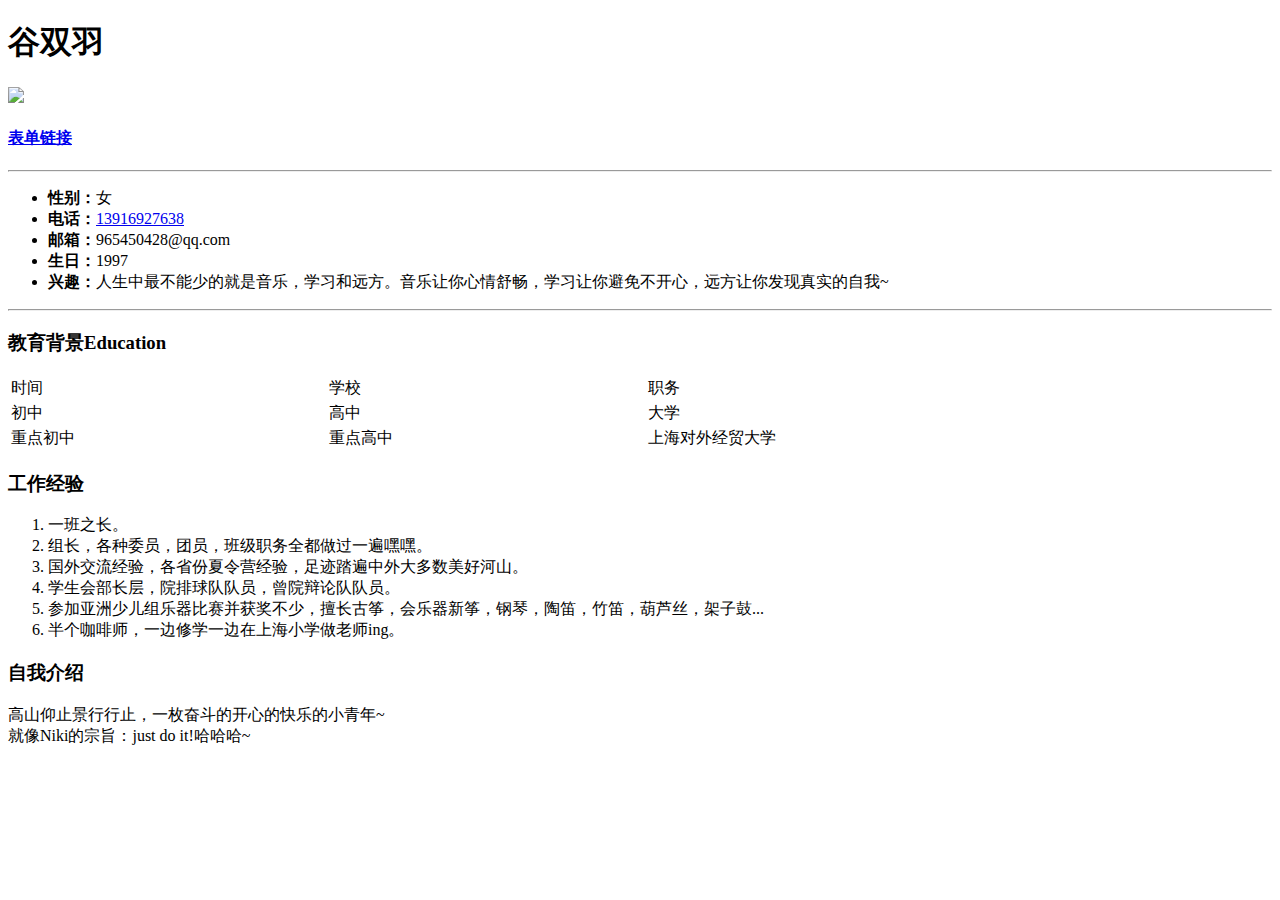
==== index.html @ 41a1b0f8 "index.html" ====
<!DOCTYPE html>
<html lang="en">

<head>
    <meta charset="UTF-8">
    <meta name="viewport" content="width=device-width, initial-scale=1.0">
    <meta http-equiv="X-UA-Compatible" content="ie=edge">
    <title>小羽同学的第一份简历</title>
</head>

<body>
    <h1>谷双羽</h1>
    <img src="self.jpg" width="200px">
    <h4><a href="form.html">表单链接</a></h4>
    <hr>
    <ul>
        <li>
            <b>性别：</b>女
        </li>
        <li>
            <b>电话：</b><a href="http://www.baidu.com" target="_blank">13916927638</a>
        </li>
        <li>
            <b>邮箱：</b>965450428@qq.com
        </li>
        <li>
            <b>生日：</b>1997
        </li>
        <li>
            <b>兴趣：</b>人生中最不能少的就是音乐，学习和远方。音乐让你心情舒畅，学习让你避免不开心，远方让你发现真实的自我~
        </li>
    </ul>
    <hr>
    <h3>教育背景Education</h3>
    <table style="width:100%">
        <tr>
            <td>时间</td>
            <td>学校</td>
            <td>职务</td>
        </tr>
        <tr>
            <td>初中</td>
            <td>高中</td>
            <td>大学</td>
        </tr>
        <tr>
            <td>重点初中</td>
            <td>重点高中</td>
            <td>上海对外经贸大学</td>
        </tr>
    </table>
    <h3>工作经验</h3>
    <ol>
        <li>一班之长。</li>
        <li>组长，各种委员，团员，班级职务全都做过一遍嘿嘿。</li>
        <li>国外交流经验，各省份夏令营经验，足迹踏遍中外大多数美好河山。</li>
        <li>学生会部长层，院排球队队员，曾院辩论队队员。</li>
        <li>参加亚洲少儿组乐器比赛并获奖不少，擅长古筝，会乐器新筝，钢琴，陶笛，竹笛，葫芦丝，架子鼓...</li>
        <li>半个咖啡师，一边修学一边在上海小学做老师ing。</li>
    </ol>
    <h3>自我介绍</h3>
    <p>高山仰止景行行止，一枚奋斗的开心的快乐的小青年~<br>就像Niki的宗旨：just do it!哈哈哈~</p>
</body>

</html>
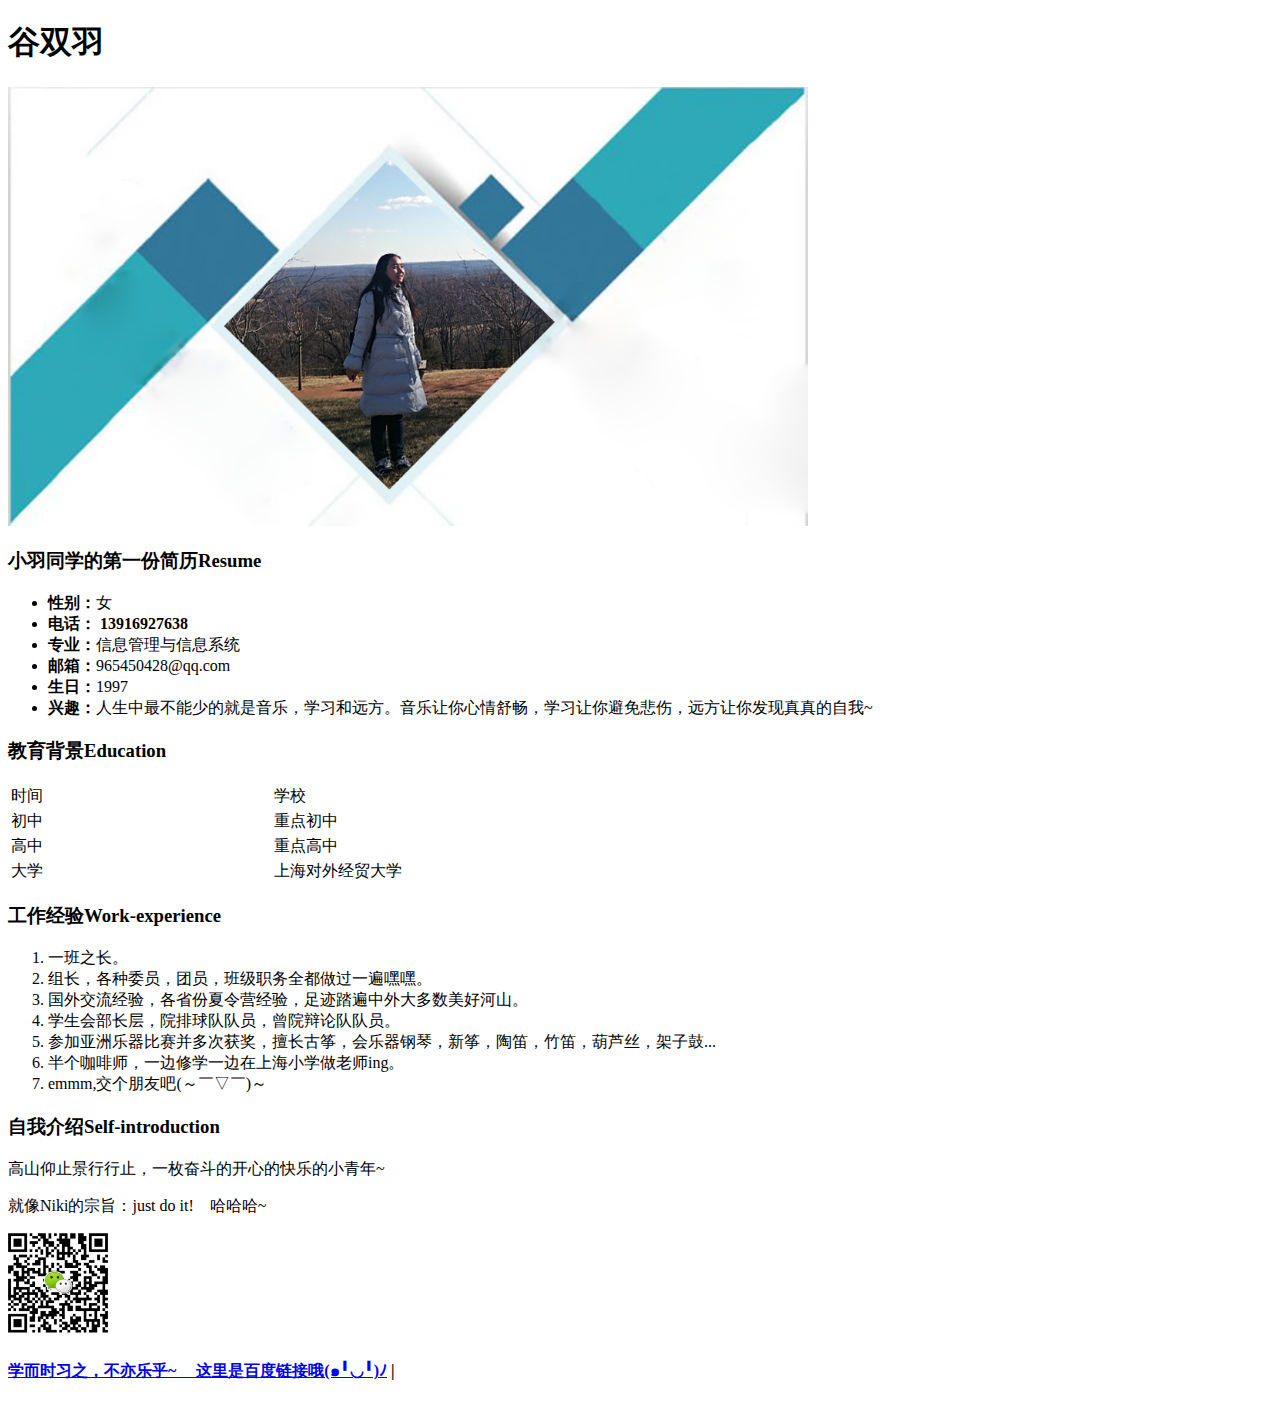
==== commit 11d67cc0: "first简历" ====
--- a/index.html
+++ b/index.html
@@ -5,61 +5,84 @@
     <meta charset="UTF-8">
     <meta name="viewport" content="width=device-width, initial-scale=1.0">
     <meta http-equiv="X-UA-Compatible" content="ie=edge">
-    <title>小羽同学的第一份简历</title>
+    <title>谷双羽</title>
+    <link rel="stylesheet" href="style.css">
 </head>
 
 <body>
-    <h1>谷双羽</h1>
-    <img src="self.jpg" width="200px">
-    <h4><a href="form.html">表单链接</a></h4>
-    <hr>
-    <ul>
-        <li>
-            <b>性别：</b>女
-        </li>
-        <li>
-            <b>电话：</b><a href="http://www.baidu.com" target="_blank">13916927638</a>
-        </li>
-        <li>
-            <b>邮箱：</b>965450428@qq.com
-        </li>
-        <li>
-            <b>生日：</b>1997
-        </li>
-        <li>
-            <b>兴趣：</b>人生中最不能少的就是音乐，学习和远方。音乐让你心情舒畅，学习让你避免不开心，远方让你发现真实的自我~
-        </li>
-    </ul>
-    <hr>
-    <h3>教育背景Education</h3>
-    <table style="width:100%">
-        <tr>
-            <td>时间</td>
-            <td>学校</td>
-            <td>职务</td>
-        </tr>
-        <tr>
-            <td>初中</td>
-            <td>高中</td>
-            <td>大学</td>
-        </tr>
-        <tr>
-            <td>重点初中</td>
-            <td>重点高中</td>
-            <td>上海对外经贸大学</td>
-        </tr>
-    </table>
-    <h3>工作经验</h3>
-    <ol>
-        <li>一班之长。</li>
-        <li>组长，各种委员，团员，班级职务全都做过一遍嘿嘿。</li>
-        <li>国外交流经验，各省份夏令营经验，足迹踏遍中外大多数美好河山。</li>
-        <li>学生会部长层，院排球队队员，曾院辩论队队员。</li>
-        <li>参加亚洲少儿组乐器比赛并获奖不少，擅长古筝，会乐器新筝，钢琴，陶笛，竹笛，葫芦丝，架子鼓...</li>
-        <li>半个咖啡师，一边修学一边在上海小学做老师ing。</li>
-    </ol>
-    <h3>自我介绍</h3>
-    <p>高山仰止景行行止，一枚奋斗的开心的快乐的小青年~<br>就像Niki的宗旨：just do it!哈哈哈~</p>
+    <div class="container">
+            <h1>谷双羽</h1>
+        <div class="dt">
+            <img src="myself.png" width="800px">
+        </div>
+        <h3>小羽同学的第一份简历Resume</h3>
+        <ul>
+            <li>
+                <b>性别：</b>女
+            </li>
+            <li>
+                <b>电话：</b>
+                <b>13916927638</b>
+            </li>
+            <li>
+                <b>专业：</b>信息管理与信息系统
+            </li>
+            <li>
+                <b>邮箱：</b>965450428@qq.com
+            </li>
+            <li>
+                <b>生日：</b>1997
+            </li>
+            </li>
+            <li>
+                <b>兴趣：</b>人生中最不能少的就是音乐，学习和远方。音乐让你心情舒畅，学习让你避免悲伤，远方让你发现真真的自我~
+            </li>
+        </ul>
+
+        <h3>教育背景Education</h3>
+        <table style="width:100%">
+            <tr>
+                <td>时间</td>
+                <td>学校</td>
+            </tr>
+            <tr>
+                <td>初中</td>
+                <td>重点初中</td>
+            </tr>
+            <tr>
+                <td>高中</td>
+                <td>重点高中</td>
+            </tr>
+            <tr>
+                <td>大学</td>
+                <td>上海对外经贸大学</td>
+            </tr>
+        </table>
+
+
+        <h3>工作经验Work-experience</h3>
+        <ol>
+            <li>一班之长。</li>
+            <li>组长，各种委员，团员，班级职务全都做过一遍嘿嘿。</li>
+            <li>国外交流经验，各省份夏令营经验，足迹踏遍中外大多数美好河山。</li>
+            <li>学生会部长层，院排球队队员，曾院辩论队队员。</li>
+            <li>参加亚洲乐器比赛并多次获奖，擅长古筝，会乐器钢琴，新筝，陶笛，竹笛，葫芦丝，架子鼓...</li>
+            <li>半个咖啡师，一边修学一边在上海小学做老师ing。</li>
+            <li>emmm,交个朋友吧(～￣▽￣)～ </li>
+        </ol>
+        <h3>自我介绍Self-introduction</h3>
+        <p>高山仰止景行行止，一枚奋斗的开心的快乐的小青年~</p>
+        <p>就像Niki的宗旨：just do it!　哈哈哈~</p>
+
+        <div class="dt">
+            <img src="mywechat.jpg" width="100px">
+
+            <h4>
+                <a href="www.baidu.com">学而时习之，不亦乐乎~　 这里是百度链接哦(๑╹◡╹)ﾉ</a> |
+            </h4>
+        </div>
+
+    </div>
 </body>
 
 </html>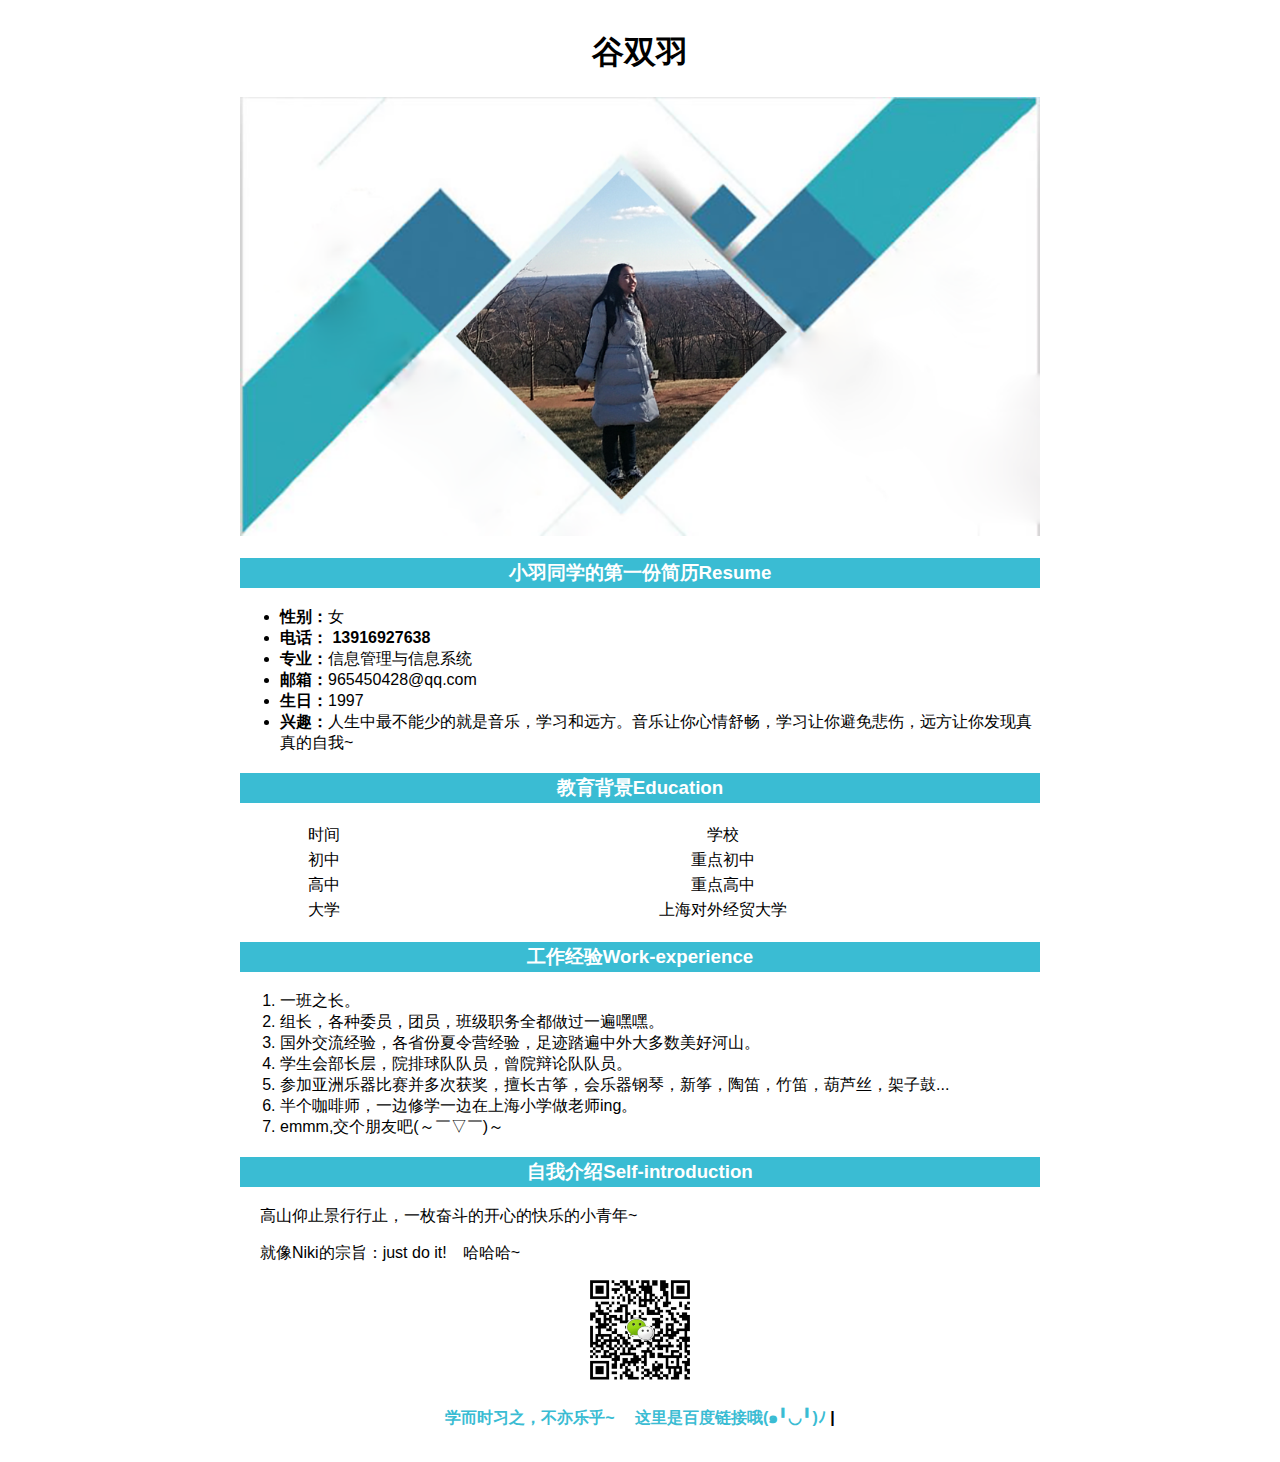
==== commit e262f739: "index.html" ====
--- a/index.html
+++ b/index.html
@@ -78,7 +78,7 @@
             <img src="mywechat.jpg" width="100px">
 
             <h4>
-                <a href="www.baidu.com">学而时习之，不亦乐乎~　 这里是百度链接哦(๑╹◡╹)ﾉ</a> |
+                <a href="https://www.baidu.com">学而时习之，不亦乐乎~　 这里是百度链接哦(๑╹◡╹)ﾉ</a> |
             </h4>
         </div>
 
--- a/style.css
+++ b/style.css
@@ -0,0 +1,42 @@
+body {
+    font-family: -apple-system, BlinkMacSystemFont, "Segoe UI", Roboto, "Helvetica Neue", Helvetica, "PingFang SC", "Hiragino Sans GB", "Microsoft YaHei", SimSun, sans-serif;
+    padding: 0;
+    margin: 0;
+}
+
+a {
+    text-decoration: none;
+    color: #3abcd3;
+}
+
+h1 {
+    text-align: center;
+}
+
+
+p{
+    text-indent: 20px;
+}
+
+h3{
+    background-color: #3abcd3;
+    color: white;
+    text-align: center;
+    line-height: 30px;
+}
+
+.dt {
+    text-align: center;
+}
+
+.container {
+    width: 800px;
+    margin: 0 auto;
+    padding: 10px 20px;
+    margin-top: 0;
+}
+
+table{
+    text-align: center;
+}
+
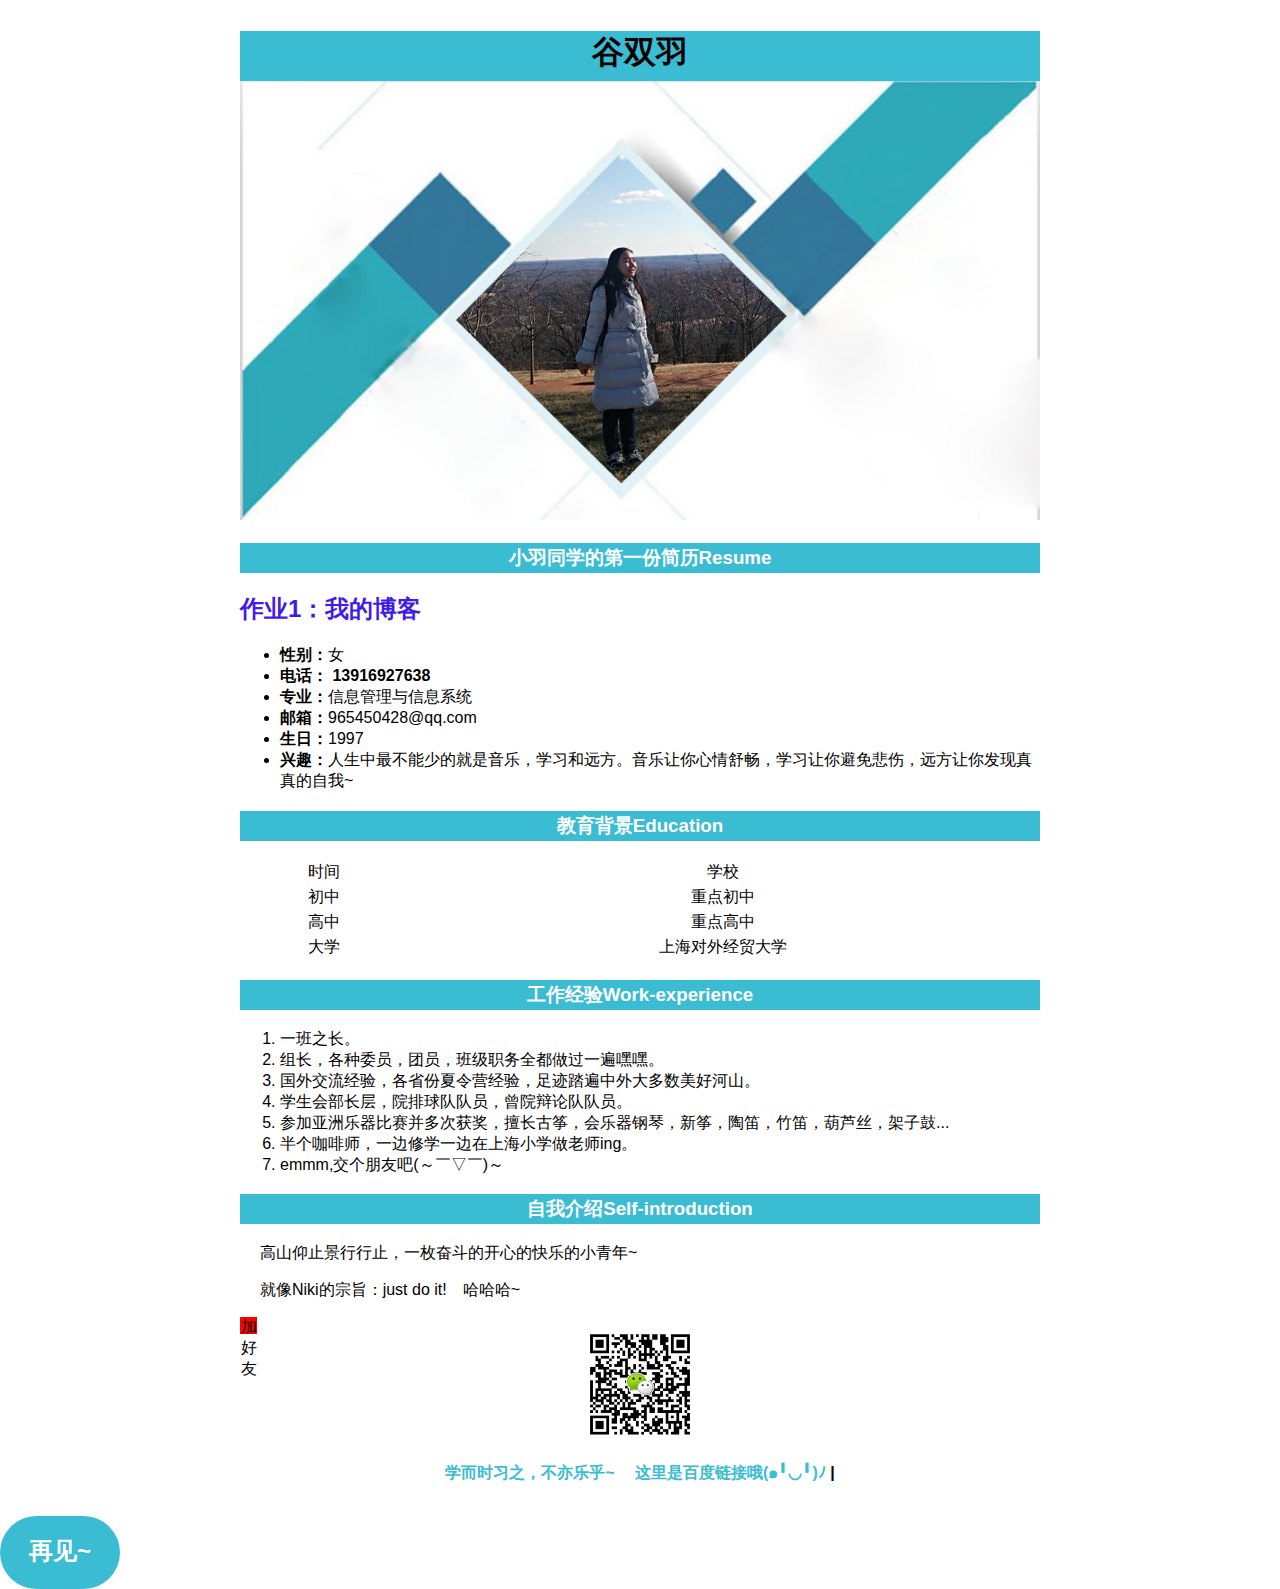
==== commit cb8b996f: "index" ====
--- a/index.html
+++ b/index.html
@@ -7,15 +7,21 @@
     <meta http-equiv="X-UA-Compatible" content="ie=edge">
     <title>谷双羽</title>
     <link rel="stylesheet" href="style.css">
+
 </head>
 
 <body>
     <div class="container">
+        <div class="di2">
             <h1>谷双羽</h1>
+        </div>
         <div class="dt">
-            <img src="myself.png" width="800px">
+            <img src="myself.png" alt="图片加载中..." width="800px">
         </div>
         <h3>小羽同学的第一份简历Resume</h3>
+        <h2>
+            <a href="boke.html" style="color:rgb(65, 27, 236)">作业1：我的博客</a>
+        </h2>
         <ul>
             <li>
                 <b>性别：</b>女
@@ -75,14 +81,21 @@
         <p>就像Niki的宗旨：just do it!　哈哈哈~</p>
 
         <div class="dt">
-            <img src="mywechat.jpg" width="100px">
+            <div class="di">
+                <h7>加好友</h7>
+            </div>
+            <img src="mywechat.jpg" alt="图片加载中..." width="100px">
 
             <h4>
-                <a href="https://www.baidu.com">学而时习之，不亦乐乎~　 这里是百度链接哦(๑╹◡╹)ﾉ</a> |
+                <a href="http://www.baidu.com">学而时习之，不亦乐乎~　 这里是百度链接哦(๑╹◡╹)ﾉ</a> |
             </h4>
         </div>
+    </div>
 
+    <div class="di3">
+        <h1>再见~</h1>
     </div>
+
 </body>
 
 </html>--- a/style.css
+++ b/style.css
@@ -13,12 +13,11 @@
     text-align: center;
 }
 
-
-p{
+p {
     text-indent: 20px;
 }
 
-h3{
+h3 {
     background-color: #3abcd3;
     color: white;
     text-align: center;
@@ -36,7 +35,271 @@
     margin-top: 0;
 }
 
-table{
+table {
     text-align: center;
 }
 
+.di {
+    width: 17px;
+    height: 17px;
+    background: red;
+    position: relative;
+    animation-name: myfirst;
+    animation-duration: 5s;
+    animation-timing-function: linear;
+    animation-delay: 2s;
+    animation-iteration-count: infinite;
+    animation-direction: alternate;
+    animation-play-state: running;
+    /* Firefox: */
+    -moz-animation-name: myfirst;
+    -moz-animation-duration: 5s;
+    -moz-animation-timing-function: linear;
+    -moz-animation-delay: 2s;
+    -moz-animation-iteration-count: infinite;
+    -moz-animation-direction: alternate;
+    -moz-animation-play-state: running;
+    /* Safari and Chrome: */
+    -webkit-animation-name: myfirst;
+    -webkit-animation-duration: 5s;
+    -webkit-animation-timing-function: linear;
+    -webkit-animation-delay: 2s;
+    -webkit-animation-iteration-count: infinite;
+    -webkit-animation-direction: alternate;
+    -webkit-animation-play-state: running;
+    /* Opera: */
+    -o-animation-name: myfirst;
+    -o-animation-duration: 5s;
+    -o-animation-timing-function: linear;
+    -o-animation-delay: 2s;
+    -o-animation-iteration-count: infinite;
+    -o-animation-direction: alternate;
+    -o-animation-play-state: running;
+}
+
+@keyframes myfirst {
+    0% {
+        background: red;
+        left: 320px;
+        top: -10px;
+    }
+    25% {
+        background: yellow;
+        left: 465px;
+        top: -10px;
+    }
+    50% {
+        background: rgb(87, 103, 241);
+        left: 465px;
+        top: 125px;
+    }
+    75% {
+        background: rgb(60, 243, 130);
+        left: 320px;
+        top: 125px;
+    }
+    100% {
+        background: red;
+        left: 320px;
+        top: -10px;
+    }
+}
+
+@-moz-keyframes myfirst
+/* Firefox */
+
+    {
+    0% {
+        background: red;
+        left: 320px;
+        top: -10px;
+    }
+    25% {
+        background: yellow;
+        left: 465px;
+        top: -10px;
+    }
+    50% {
+        background: rgb(87, 103, 241);
+        left: 465px;
+        top: 125px;
+    }
+    75% {
+        background: green;
+        left: 320px;
+        top: 125px;
+    }
+    100% {
+        background: red;
+        left: 320px;
+        top: -10px;
+    }
+}
+
+@-webkit-keyframes myfirst
+/* Safari and Chrome */
+
+    {
+    0% {
+        background: red;
+        left: 351px;
+        top: -10px;
+    }
+    25% {
+        background: yellow;
+        left: 465px;
+        top: -10px;
+    }
+    50% {
+        background: rgb(87, 103, 241);
+        left: 465px;
+        top: 125px;
+    }
+    75% {
+        background: green;
+        left: 351px;
+        top: 125px;
+    }
+    100% {
+        background: red;
+        left: 351px;
+        top: -10px;
+    }
+}
+
+@-o-keyframes myfirst
+/* Opera */
+
+    {
+    0% {
+        background: red;
+        left: 351px;
+        top: -10px;
+    }
+    25% {
+        background: yellow;
+        left: 465px;
+        top: -10px;
+    }
+    50% {
+        background: rgb(87, 103, 241);
+        left: 465px;
+        top: 125px;
+    }
+    75% {
+        background: green;
+        left: 351px;
+        top: 125px;
+    }
+    100% {
+        background: red;
+        left: 351px;
+        top: -10px;
+    }
+}
+
+.di2 {
+    width: 760px;
+    height: 50px;
+    margin: 0 auto;
+    padding: 0px 20px;
+    margin-top: 0;
+    background: #3abcd3;
+    animation: myfirst1 5s;
+    -moz-animation: myfirst1 5s;
+    /* Firefox */
+    -webkit-animation: myfirst1 5s;
+    /* Safari and Chrome */
+    -o-animation: myfirst1 5s;
+    /* Opera */
+}
+
+@keyframes myfirst1
+{
+0%   {background:#3abcd3;}
+25%  {background:rgb(235, 113, 224);}
+50%  {background:rgb(87, 103, 241);}
+100% {background:rgb(60, 243, 130);}
+}
+
+@-moz-keyframes myfirst1 /* Firefox */
+{
+0%   {background:#3abcd3;}
+25%  {background:rgb(235, 113, 224);}
+50%  {background:rgb(87, 103, 241);}
+100% {background:rgb(60, 243, 130);}
+}
+
+@-webkit-keyframes myfirst1 /* Safari and Chrome */
+{
+0%   {background:#3abcd3;}
+25%  {background:rgb(235, 113, 224);}
+50%  {background:rgb(87, 103, 241);}
+100% {background:rgb(60, 243, 130);}
+}
+
+@-o-keyframes myfirst1 /* Opera */
+{
+0%   {background:#3abcd3;}
+25%  {background:rgb(235, 113, 224);}
+50%  {background:rgb(87, 103, 241);}
+100% {background:rgb(60, 243, 130);}
+}
+
+.di3
+	{
+	width:100px;
+    height:70px;
+    background:#3abcd3;
+	color:#ffffff;
+	position:relative;
+	font-weight:bold;
+	font:bold 12px '微软雅黑', Verdana, Arial, Helvetica, sans-serif;
+	padding:3px 10px 0px 10px;
+	animation:animated_div 13s 1;
+	-moz-animation:animated_div 13s 1;
+	-webkit-animation:animated_div 13s 1;
+	-o-animation:animated_div 13s 1;
+	border-radius:500px;
+	-webkit-border-radius:500px;
+	}
+
+@keyframes animated_div
+	{
+	0%		{transform: rotate(0deg);left:500px;}
+	25%		{transform: rotate(20deg);left:500px;}
+	50%		{transform: rotate(0deg);left:1400px;}
+	55%		{transform: rotate(0deg);left:1400px;}
+	70%		{transform: rotate(0deg);left:1400px;background:#eafa57;}
+	100%	{transform: rotate(-360deg);left:500px;}
+	}
+
+@-webkit-keyframes animated_div
+	{
+	0%		{-webkit-transform: rotate(0deg);left:500px;}
+	25%		{-webkit-transform: rotate(20deg);left:500px;}
+	50%		{-webkit-transform: rotate(0deg);left:1400px;}
+	55%		{-webkit-transform: rotate(0deg);left:1400px;}
+	70%		{-webkit-transform: rotate(0deg);left:1400px;background:#98fa57;}
+	100%	{-webkit-transform: rotate(-360deg);left:500px;}
+	}
+
+@-moz-keyframes animated_div
+	{
+	0%   {-moz-transform: rotate(0deg);left:500px;}
+	25%  {-moz-transform: rotate(20deg);left:500px;}
+	50%  {-moz-transform: rotate(0deg);left:1400px;}
+	55%  {-moz-transform: rotate(0deg);left:1400px;}
+	70%  {-moz-transform: rotate(0deg);left:1400px;background:#7a57fa;}
+	100% {-moz-transform: rotate(-360deg);left:500px;}
+	}
+
+@-o-keyframes animated_div
+	{
+	0%   {transform: rotate(0deg);left:500px;}
+	25%  {transform: rotate(20deg);left:500px;}
+	50%  {transform: rotate(0deg);left:1400px;}
+	55%  {transform: rotate(0deg);left:1400px;}
+	70%  {transform: rotate(0deg);left:1400px;background:#fa57bb;}
+	100% {transform: rotate(-360deg);left:500px;}
+	}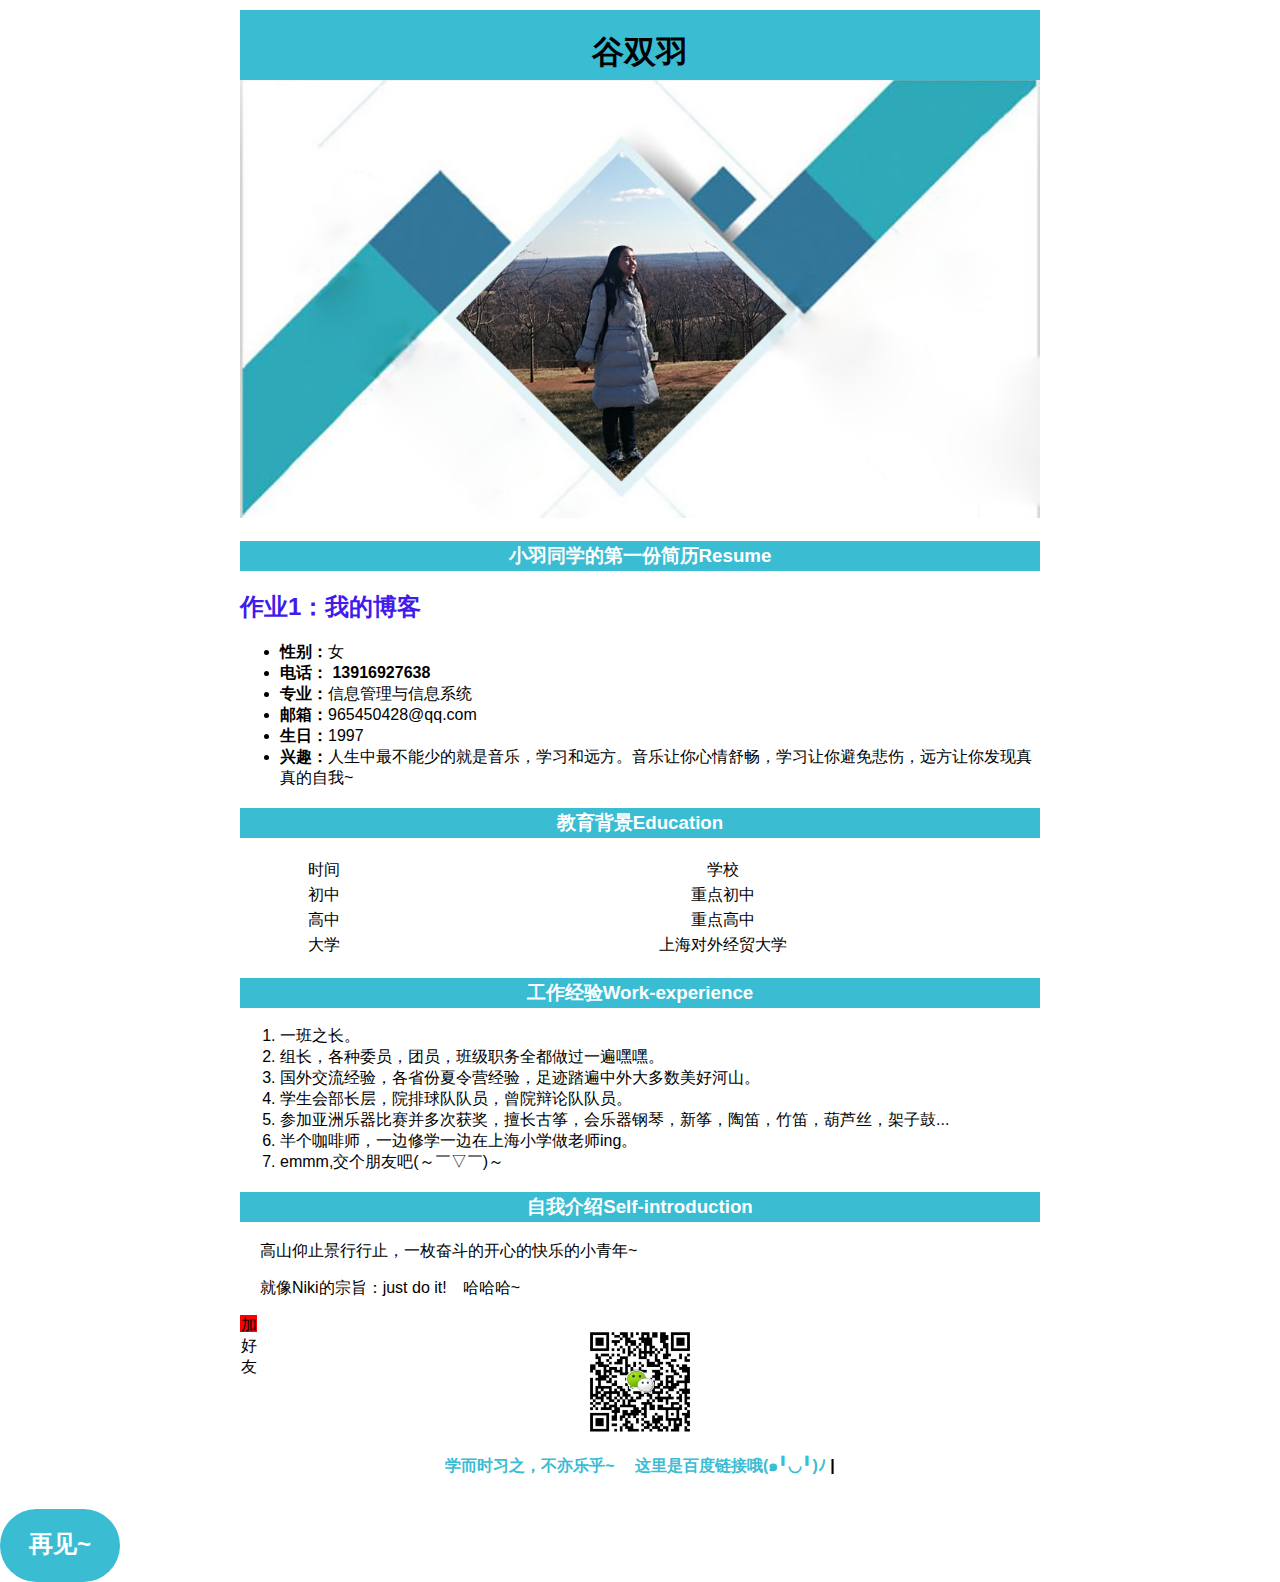
==== commit d667256b: "index" ====
--- a/index.html
+++ b/index.html
@@ -3,7 +3,7 @@
 
 <head>
     <meta charset="UTF-8">
-    <meta name="viewport" content="width=device-width, initial-scale=1.0">
+    <meta name="viewport" content="width=device-width, initial-scale=1.0, shrink-to-fit=no">
     <meta http-equiv="X-UA-Compatible" content="ie=edge">
     <title>谷双羽</title>
     <link rel="stylesheet" href="style.css">
@@ -15,12 +15,12 @@
         <div class="di2">
             <h1>谷双羽</h1>
         </div>
-        <div class="dt">
+        <div class="dt1">
             <img src="myself.png" alt="图片加载中..." width="800px">
         </div>
         <h3>小羽同学的第一份简历Resume</h3>
         <h2>
-            <a href="boke.html" style="color:rgb(65, 27, 236)">作业1：我的博客</a>
+            <a href="boke1/boke1.html" style="color:rgb(65, 27, 236)">作业1：我的博客</a>
         </h2>
         <ul>
             <li>
@@ -84,7 +84,10 @@
             <div class="di">
                 <h7>加好友</h7>
             </div>
-            <img src="mywechat.jpg" alt="图片加载中..." width="100px">
+
+            <div class="di4">
+                <img src="mywechat.jpg" alt="图片加载中..." width=100px>
+            </div>
 
             <h4>
                 <a href="http://www.baidu.com">学而时习之，不亦乐乎~　 这里是百度链接哦(๑╹◡╹)ﾉ</a> |
--- a/style.css
+++ b/style.css
@@ -26,6 +26,12 @@
 
 .dt {
     text-align: center;
+
+}
+
+.dt1 {
+    text-align: center;
+    padding-top: 69px;
 }
 
 .container {
@@ -200,11 +206,11 @@
 
 .di2 {
     width: 760px;
-    height: 50px;
+    height: 70px;
     margin: 0 auto;
     padding: 0px 20px;
-    margin-top: 0;
     background: #3abcd3;
+    position: fixed;
     animation: myfirst1 5s;
     -moz-animation: myfirst1 5s;
     /* Firefox */
@@ -302,4 +308,26 @@
 	55%  {transform: rotate(0deg);left:1400px;}
 	70%  {transform: rotate(0deg);left:1400px;background:#fa57bb;}
 	100% {transform: rotate(-360deg);left:500px;}
-	}+    }
+    
+    .di4
+    {
+    width:100px;
+    height:100px;
+    margin: 0 auto;
+    transition:width 2s, height 2s;
+    -moz-transition:width 2s, height 2s, -moz-transform 2s; /* Firefox 4 */
+    -webkit-transition:width 2s, height 2s, -webkit-transform 2s; /* Safari and Chrome */
+    -o-transition:width 2s, height 2s, -o-transform 2s; /* Opera */
+    }
+    
+    .di4:hover
+    {
+    width:200px;
+    height:200px;
+    margin: 0 auto;
+    transform:rotate(180deg);
+    -moz-transform:rotate(180deg); /* Firefox 4 */
+    -webkit-transform:rotate(180deg); /* Safari and Chrome */
+    -o-transform:rotate(180deg); /* Opera */
+    }